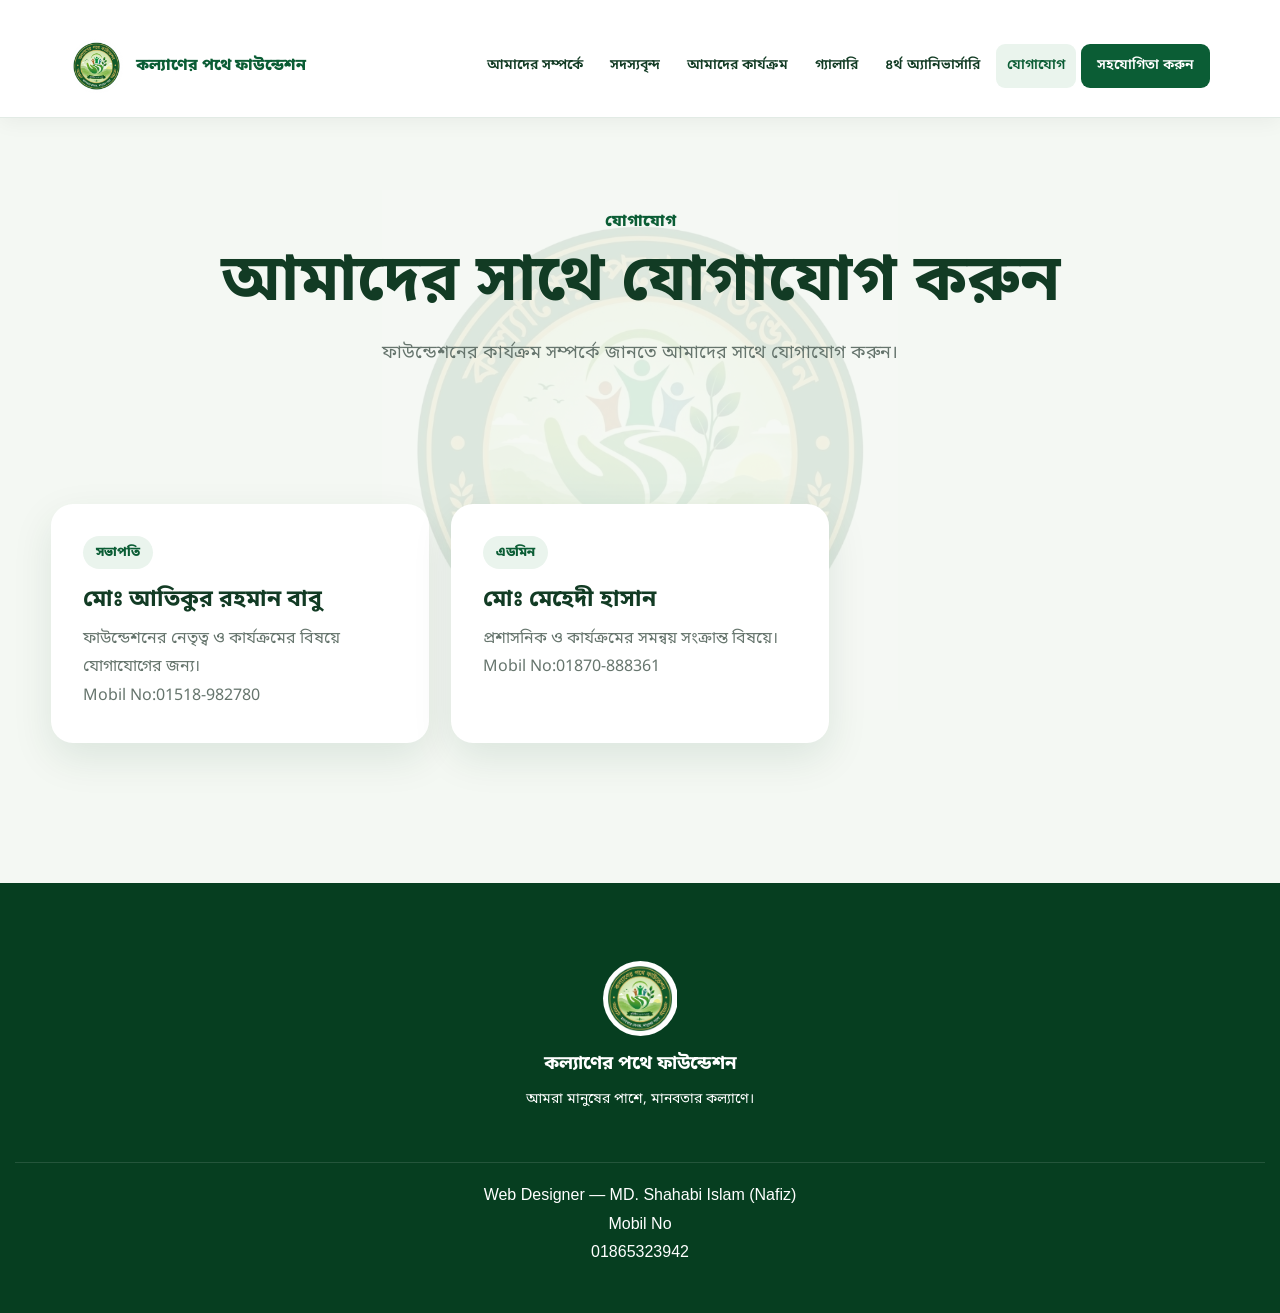
==== contact.html @ 7ed09dd7 "Add files via upload" ====
<!DOCTYPE html>
<html lang="bn">
<head>

    <meta charset="UTF-8">

    <meta name="viewport"
          content="width=device-width, initial-scale=1.0">

    <title>যোগাযোগ</title>

    <link rel="stylesheet"
          href="style.css">

</head>

<body>


<header class="header">

    <div class="container nav-box">

        <a href="index.html"
           class="logo-area">

            <img src="logo(2).jpeg"
                 alt="Logo">

            <span>
                কল্যাণের পথে ফাউন্ডেশন
            </span>

        </a>


        <nav>

            
            </a>

            <a href="about.html">
                আমাদের সম্পর্কে
            </a>
<a href="members.html">সদস্যবৃন্দ</a>
            <a href="activities.html">
                আমাদের কার্যক্রম
            </a>

            <a href="gallery.html">
                গ্যালারি
            </a>

            <a href="anniversary.html">
                ৪র্থ অ্যানিভার্সারি
            </a>

            <a href="contact.html"
               class="active">

                যোগাযোগ

            </a>

            <a href="donate.html"
               class="donate-link">

                সহযোগিতা করুন

            </a>

        </nav>

    </div>

</header>


<main>


<section class="page-banner">

    <span>
        যোগাযোগ
    </span>

    <h1>
        আমাদের সাথে যোগাযোগ করুন
    </h1>

    <p>
        ফাউন্ডেশনের কার্যক্রম সম্পর্কে জানতে
        আমাদের সাথে যোগাযোগ করুন।
    </p>

</section>


<section class="section">

    <div class="container contact-grid">


        <div class="contact-card">

            <span>
                সভাপতি
            </span>

            <h2>
                মোঃ আতিকুর রহমান বাবু
            </h2>

            <p>
                ফাউন্ডেশনের নেতৃত্ব ও কার্যক্রমের
                বিষয়ে যোগাযোগের জন্য। <br>
                Mobil No:01518-982780
            </p>

        </div>


        <div class="contact-card">

            <span>
                এডমিন
            </span>

            <h2>
                মোঃ মেহেদী হাসান
            </h2>

            <p>
                প্রশাসনিক ও কার্যক্রমের
                সমন্বয় সংক্রান্ত বিষয়ে।
                Mobil No:01870-888361
            </p>

      </div>

</section>


</main>


<footer>

    <div class="footer-content">

        <img src="logo(2).jpeg"
             alt="Logo">

        <h3>
            কল্যাণের পথে ফাউন্ডেশন
        </h3>

        <p>
            আমরা মানুষের পাশে,
            মানবতার কল্যাণে।
        </p>

    </div>


    <div class="footer-bottom">

        Web Designer —
        MD. Shahabi Islam (Nafiz)
<center>Mobil No<br>01865323942</center>
    </div>

</footer>
<script src="script.js"></script>

</body>
</html>
---- style.css ----
@import url('https://fonts.googleapis.com/css2?family=Noto+Sans+Bengali:wght@400;500;600;700;800&display=swap');


:root {

    --green: #0b5d35;
    --green-dark: #064927;
    --green-light: #eaf4ed;

    --gold: #d5a928;

    --dark: #123025;
    --text: #31463b;
    --muted: #66756d;

    --white: #ffffff;

    --background: #f6f9f6;

    --shadow:
        0 15px 40px rgba(8,64,38,.10);

}


* {

    margin: 0;
    padding: 0;

    box-sizing: border-box;

}


html {

    scroll-behavior: smooth;

}


body {

    font-family:
        'Noto Sans Bengali',
        Arial,
        sans-serif;

    background: var(--background);

    color: var(--dark);

    line-height: 1.8;

}


/* Background logo */

body::before {

    content: "";

    position: fixed;

    inset: 0;

    background-image:

        linear-gradient(
            rgba(246,249,246,.95),
            rgba(246,249,246,.95)
        ),

        url("images/logo.jpg");

    background-repeat: no-repeat;

    background-position: center;

    background-size: 500px;

    z-index: -1;

    pointer-events: none;

}


img {

    max-width: 100%;

    display: block;

}


a {

    text-decoration: none;

    color: inherit;

}


.container {

    width: 92%;

    max-width: 1180px;

    margin: auto;

}


/* ================= HEADER ================= */

.header {

    position: sticky;

    top: 0;

    z-index: 999;

    background: rgba(255,255,255,.97);

    border-bottom:
        1px solid #e2ebe5;

    box-shadow:
        0 4px 20px rgba(0,0,0,.05);

}


.nav-box {

    min-height: 82px;

    display: flex;

    align-items: center;

    justify-content: space-between;

    gap: 20px;

}


.logo-area {

    display: flex;

    align-items: center;

    gap: 12px;

    color: var(--green);

    font-weight: 800;

    white-space: nowrap;

}


.logo-area img {

    width: 54px;

    height: 54px;

    object-fit: contain;

    border-radius: 50%;

}


/* Navigation */

nav {

    display: flex;

    align-items: center;

    justify-content: flex-end;

    gap: 5px;

    flex-wrap: wrap;

}


nav a {

    font-size: 14px;

    font-weight: 600;

    padding: 9px 11px;

    border-radius: 9px;

    transition: .2s;

}


nav a:hover,

nav a.active {

    color: var(--green);

    background:
        var(--green-light);

}


nav a.donate-link {

    background: var(--green);

    color: white;

    padding-left: 16px;

    padding-right: 16px;

}


nav a.donate-link:hover,

nav a.donate-link.active {

    background: var(--green-dark);

    color: white;

}


/* ================= HOME ================= */

.home-hero {

    min-height: 650px;

    display: flex;

    align-items: center;

}


.hero-content {

    display: grid;

    grid-template-columns: 1fr 1fr;

    gap: 50px;

    align-items: center;

}


.small-title {

    display: inline-block;

    color: var(--green);

    font-weight: 800;

    margin-bottom: 12px;

}


.hero-text h1 {

    font-size:
        clamp(45px,6vw,78px);

    line-height: 1.1;

    margin-bottom: 20px;

}


.hero-text h1 strong {

    color: var(--green);

}


.hero-text p {

    max-width: 650px;

    font-size: 18px;

    color: var(--muted);

}


.buttons {

    display: flex;

    gap: 12px;

    flex-wrap: wrap;

    margin-top: 30px;

}


.btn {

    display: inline-flex;

    align-items: center;

    justify-content: center;

    padding: 13px 23px;

    border-radius: 12px;

    background: var(--green);

    color: white;

    font-weight: 800;

    transition: .2s;

}


.btn:hover {

    background: var(--green-dark);

    transform: translateY(-2px);

}


.btn-white {

    background: white;

    color: var(--green);

    border: 1px solid #bdd0c3;

}


.btn-white:hover {

    background: var(--green-light);

}


.hero-logo {

    display: flex;

    justify-content: center;

    align-items: center;

}


.hero-logo img {

    width: min(430px,80%);

    border-radius: 50%;

    filter:
        drop-shadow(
            0 20px 35px
            rgba(0,0,0,.12)
        );

}


/* ================= SECTION ================= */

.section {

    padding: 80px 0;

}


.section-title {

    text-align: center;

    margin-bottom: 40px;

}


.section-title span {

    color: var(--green);

    font-weight: 800;

}


.section-title h2 {

    font-size:
        clamp(30px,4vw,45px);

    line-height: 1.25;

    margin-top: 5px;

}


/* ================= CARDS ================= */

.card-grid {

    display: grid;

    grid-template-columns:
        repeat(3,1fr);

    gap: 22px;

}


.card {

    background: rgba(255,255,255,.95);

    border: 1px solid #e1eae4;

    border-radius: 22px;

    padding: 32px;

    box-shadow: var(--shadow);

}


.card-icon {

    font-size: 35px;

    margin-bottom: 10px;

}


.card h3 {

    font-size: 22px;

}


.card strong {

    display: block;

    font-size: 22px;

    color: var(--green);

    margin: 5px 0;

}


.card p {

    color: var(--muted);

}


/* ================= LEADER ================= */

.leader-grid {

    display: grid;

    grid-template-columns:
        repeat(3,1fr);

    gap: 22px;

}


.leader-card {

    background: white;

    border-radius: 22px;

    padding: 35px 28px;

    box-shadow: var(--shadow);

    border: 1px solid #e1eae4;

}


.leader-card span {

    display: inline-block;

    background: var(--green-light);

    color: var(--green);

    padding: 5px 13px;

    border-radius: 30px;

    font-size: 13px;

    font-weight: 800;

    margin-bottom: 12px;

}


.leader-card h3 {

    font-size: 22px;

}


/* ================= PAGE BANNER ================= */

.page-banner {

    text-align: center;

    padding: 90px 20px 55px;

}


.page-banner span {

    color: var(--green);

    font-weight: 800;

}


.page-banner h1 {

    font-size:
        clamp(40px,6vw,65px);

    line-height: 1.15;

    margin: 10px 0 15px;

}


.page-banner p {

    max-width: 750px;

    margin: auto;

    color: var(--muted);

    font-size: 18px;

}


/* ================= ABOUT ================= */

.about-grid {

    display: grid;

    grid-template-columns:
        1.2fr .8fr;

    gap: 35px;

    align-items: stretch;

}


.about-text {

    background: white;

    padding: 40px;

    border-radius: 24px;

    box-shadow: var(--shadow);

}


.about-text h2 {

    font-size: 38px;

    line-height: 1.3;

    margin-bottom: 18px;

}


.about-text p {

    color: var(--muted);

    margin-bottom: 15px;

}


.quote-box {

    background:
        linear-gradient(
            135deg,
            #0b5d35,
            #14824b
        );

    color: white;

    border-radius: 24px;

    padding: 40px;

    display: flex;

    flex-direction: column;

    justify-content: center;

    box-shadow: var(--shadow);

}


.quote {

    font-size: 75px;

    color: var(--gold);

    line-height: 1;

}


.quote-box h2 {

    font-size: 30px;

    line-height: 1.4;

}


.info-grid {

    display: grid;

    grid-template-columns:
        repeat(3,1fr);

    gap: 20px;

}


.info-box {

    background: white;

    border-radius: 20px;

    padding: 30px;

    text-align: center;

    box-shadow: var(--shadow);

}


.info-box h3 {

    font-size: 30px;

    color: var(--green);

}


.info-box p {

    color: var(--muted);

}


/* ================= ACTIVITIES ================= */

.activity-grid {

    display: grid;

    grid-template-columns:
        repeat(2,1fr);

    gap: 25px;

}


.activity-card {

    background: white;

    border-radius: 22px;

    overflow: hidden;

    box-shadow: var(--shadow);

    border: 1px solid #e1eae4;

}


.activity-card img {

    width: 100%;

    height: 330px;

    object-fit: cover;

}


.activity-card div {

    padding: 25px;

}


.activity-card span {

    color: var(--green);

    font-weight: 800;

    font-size: 13px;

}


.activity-card h2 {

    font-size: 24px;

    line-height: 1.4;

    margin: 5px 0;

}


.activity-card p {

    color: var(--muted);

}


/* ================= GALLERY ================= */

.gallery-grid {

    display: grid;

    grid-template-columns:
        repeat(3,1fr);

    gap: 20px;

}


.gallery-item {

    background: white;

    border-radius: 18px;

    overflow: hidden;

    box-shadow: var(--shadow);

    cursor: pointer;

}


.gallery-item input {

    display: none;

}


.gallery-item img {

    width: 100%;

    height: 280px;

    object-fit: cover;

    transition: .3s;

}


.gallery-item:hover img {

    transform: scale(1.04);

}


.gallery-item span {

    display: block;

    padding: 12px;

    text-align: center;

    color: var(--muted);

    font-size: 13px;

}


/* CSS ONLY image zoom */

.gallery-item:has(input:checked) {

    position: fixed;

    inset: 0;

    z-index: 10000;

    background:
        rgba(0,0,0,.92);

    display: flex;

    align-items: center;

    justify-content: center;

    padding: 30px;

}


.gallery-item:has(input:checked) img {

    width: auto;

    max-width: 95vw;

    height: auto;

    max-height: 90vh;

    object-fit: contain;

}


.gallery-item:has(input:checked) span {

    position: absolute;

    bottom: 10px;

    color: white;

}


/* ================= ANNIVERSARY ================= */

.anniversary-section {

    padding: 90px 0;

}


.anniversary-content {

    display: grid;

    grid-template-columns:
        350px 1fr;

    align-items: center;

    gap: 60px;

}


.anniversary-logo img {

    width: 100%;

    border-radius: 50%;

    box-shadow: var(--shadow);

}


.anniversary-content h1 {

    font-size:
        clamp(42px,5vw,68px);

    line-height: 1.15;

    margin: 10px 0 20px;

}


.anniversary-content p {

    font-size: 20px;

    color: var(--muted);

}


.timeline {

    display: grid;

    grid-template-columns:
        repeat(3,1fr);

    gap: 22px;

}


.timeline-card {

    background: white;

    border-left: 5px solid var(--green);

    padding: 30px;

    box-shadow: var(--shadow);

}


.timeline-card strong {

    color: var(--green);

    font-size: 20px;

}


.timeline-card h2 {

    margin: 8px 0;

}


.timeline-card p {

    color: var(--muted);

}


/* ================= CONTACT ================= */

.contact-grid {

    display: grid;

    grid-template-columns:
        repeat(3,1fr);

    gap: 22px;

}


.contact-card {

    background: white;

    padding: 32px;

    border-radius: 22px;

    box-shadow: var(--shadow);

}


.contact-card span {

    display: inline-block;

    background: var(--green-light);

    color: var(--green);

    padding: 5px 13px;

    border-radius: 30px;

    font-size: 13px;

    font-weight: 800;

}


.contact-card h2 {

    font-size: 23px;

    line-height: 1.4;

    margin: 15px 0 8px;

}


.contact-card p {

    color: var(--muted);

}


/* ================= DONATE ================= */

.donate-box {

    max-width: 800px;

    margin: auto;

    text-align: center;

    background: white;

    padding: 55px 35px;

    border-radius: 25px;

    box-shadow: var(--shadow);

}


.donate-box h2 {

    font-size: 40px;

    margin-bottom: 12px;

}


.donate-box p {

    color: var(--muted);

    font-size: 18px;

}


.notice {

    margin: 25px 0;

    padding: 20px;

    border: 1px dashed #9ab6a5;

    border-radius: 14px;

    background: #f1f8f3;

    color: var(--green);

    font-weight: 700;

}


/* ================= FOOTER ================= */

footer {

    background: #082f1d;

    color: #dce9e1;

    margin-top: 30px;

}


.footer-content {

    text-align: center;

    padding: 50px 20px;

}


.footer-content img {

    width: 75px;

    height: 75px;

    object-fit: contain;

    border-radius: 50%;

    margin: auto auto 12px;

}


.footer-content h3 {

    color: white;

    margin-bottom: 5px;

}


.footer-bottom {

    text-align: center;

    border-top:
        1px solid
        rgba(255,255,255,.12);

    padding: 18px;

    font-family: Arial, sans-serif;

}


/* ================= MOBILE ================= */

@media(max-width:1000px) {

    .nav-box {

        flex-direction: column;

        padding: 15px 0;

    }


    nav {

        justify-content: center;

    }


    .hero-content {

        grid-template-columns: 1fr;

        text-align: center;

    }


    .hero-text p {

        margin: auto;

    }


    .buttons {

        justify-content: center;

    }


    .hero-logo {

        order: -1;

    }


    .card-grid,

    .leader-grid,

    .info-grid,

    .contact-grid,

    .timeline {

        grid-template-columns:
            1fr 1fr;

    }


    .about-grid,

    .anniversary-content {

        grid-template-columns: 1fr;

    }


    .anniversary-logo {

        max-width: 330px;

        margin: auto;

    }

}


@media(max-width:650px) {

    .logo-area span {

        font-size: 14px;

    }


    nav a {

        font-size: 12px;

        padding: 7px 8px;

    }


    .home-hero {

        padding: 50px 0;

    }


    .hero-text h1 {

        font-size: 45px;

    }


    .section {

        padding: 55px 0;

    }


    .card-grid,

    .leader-grid,

    .info-grid,

    .contact-grid,

    .timeline,

    .activity-grid,

    .gallery-grid {

        grid-template-columns: 1fr;

    }


    .about-text {

        padding: 28px;

    }


    .about-text h2 {

        font-size: 30px;

    }


    .activity-card img {

        height: 250px;

    }


    .page-banner {

        padding-top: 60px;

    }


    .page-banner h1 {

        font-size: 42px;

    }


    .donate-box {

        padding: 35px 20px;

    }


    .donate-box h2 {

        font-size: 30px;

    }

}













/* ================================
   BASIC SETUP
================================ */

* {
    margin: 0;
    padding: 0;
    box-sizing: border-box;
}

html {
    scroll-behavior: smooth;
}

body {
    font-family: "Noto Sans Bengali", "SolaimanLipi", Arial, sans-serif;
    background: #f4f8f3;
    color: #123b24;
    min-height: 100vh;
    overflow-x: hidden;
}


/* ================================
   BACKGROUND LOGO
================================ */

.background-logo {
    position: fixed;

    width: 650px;
    height: 650px;

    left: 50%;
    top: 52%;

    transform: translate(-50%, -50%);

    background-image: url("logo.jpg");
    background-size: contain;
    background-repeat: no-repeat;
    background-position: center;

    opacity: 0.075;

    z-index: -1;

    pointer-events: none;
}


/* ================================
   HEADER
================================ */

.header {
    width: 100%;
    padding: 25px 20px 10px;

    display: flex;
    flex-direction: column;
    align-items: center;
    justify-content: center;

    text-align: center;
}


/* Logo */

.logo-box {
    width: 115px;
    height: 115px;

    border-radius: 50%;

    overflow: hidden;

    background: white;

    border: 4px solid #0b6835;

    box-shadow:
        0 8px 25px rgba(0, 80, 40, 0.18);
}

.logo-box img {
    width: 100%;
    height: 100%;

    object-fit: cover;
}


/* Title */

.title-box h1 {
    margin-top: 14px;

    font-size: 31px;

    color: #075d2d;

    font-weight: 800;
}

.title-box p {
    margin-top: 7px;

    color: #e38b00;

    font-size: 16px;

    font-weight: 600;
}


/* ================================
   CIRCULAR MENU
================================ */

.circle-menu {

    width: min(94vw, 720px);
    height: 285px;

    margin: 18px auto 0;

    position: relative;

    display: flex;
    justify-content: center;
    align-items: center;
}


/* Middle Circle */

.circle-menu::before {

    content: "মানবতা";

    position: absolute;

    left: 50%;
    top: 50%;

    transform: translate(-50%, -50%);

    width: 92px;
    height: 92px;

    border-radius: 50%;

    background: rgba(7, 93, 45, 0.95);

    border: 5px solid #e5a527;

    color: white;

    display: flex;
    align-items: center;
    justify-content: center;

    font-size: 20px;
    font-weight: 800;

    box-shadow: 0 8px 25px rgba(0, 70, 35, 0.25);

    z-index: 1;
}


/* Menu Button */

.menu-item {

    position: absolute;

    width: 115px;
    min-height: 72px;

    padding: 9px 7px;

    border-radius: 22px;

    text-decoration: none;

    text-align: center;

    background: rgba(255, 255, 255, 0.94);

    color: #075d2d;

    border: 2px solid #0b6835;

    box-shadow:
        0 6px 18px rgba(0, 80, 40, 0.15);

    display: flex;
    flex-direction: column;

    align-items: center;
    justify-content: center;

    font-size: 13px;
    font-weight: 700;

    transition: 0.3s ease;
}

.menu-item span {

    display: block;

    font-size: 24px;

    margin-bottom: 3px;

    color: #e4930b;
}


/* Hover */

.menu-item:hover {

    background: #075d2d;

    color: white;

    transform: scale(1.08);
}

.menu-item:hover span {
    color: #ffd36a;
}


/* ================================
   MENU POSITIONS
================================ */

.item-home {
    top: 5px;
    left: 50%;

    transform: translateX(-50%);
}

.item-about {
    top: 62px;
    left: 5%;
}

.item-work {
    bottom: 12px;
    left: 17%;
}

.item-gallery {
    top: 62px;
    right: 5%;
}

.item-contact {
    bottom: 12px;
    right: 17%;
}

.item-donate {
    top: 112px;
    left: 50%;

    transform: translateX(-50%);
}


/* Keep transform on hover */

.item-home:hover,
.item-donate:hover {
    transform: translateX(-50%) scale(1.08);
}


/* ================================
   HOME CONTENT
================================ */

.home-content {

    width: 92%;

    max-width: 1100px;

    margin: 10px auto 60px;

    text-align: center;
}


/* ================================
   WELCOME CARD
================================ */

.welcome-card {

    max-width: 850px;

    margin: 0 auto;

    padding: 40px 25px;

    background: rgba(255, 255, 255, 0.91);

    border-radius: 30px;

    border: 1px solid rgba(7, 93, 45, 0.15);

    box-shadow:
        0 15px 45px rgba(0, 70, 35, 0.12);
}

.small-title {

    display: inline-block;

    padding: 7px 18px;

    border-radius: 50px;

    background: #eaf5ec;

    color: #087139;

    font-size: 14px;

    font-weight: 700;
}

.welcome-card h2 {

    margin-top: 17px;

    font-size: 34px;

    line-height: 1.5;

    color: #075d2d;
}

.welcome-card p {

    max-width: 700px;

    margin: 16px auto;

    font-size: 17px;

    line-height: 1.9;

    color: #52665a;
}


/* Main Button */

.main-button {

    display: inline-block;

    margin-top: 15px;

    padding: 13px 28px;

    border-radius: 50px;

    background: #075d2d;

    color: white;

    text-decoration: none;

    font-weight: 700;

    transition: 0.3s;
}

.main-button:hover {

    background: #e4930b;

    transform: translateY(-3px);
}


/* ================================
   INFORMATION CARDS
================================ */

.info-section {

    display: grid;

    grid-template-columns:
        repeat(3, 1fr);

    gap: 20px;

    margin-top: 30px;
}

.info-card {

    background: rgba(255, 255, 255, 0.93);

    padding: 28px 15px;

    border-radius: 25px;

    border: 1px solid #dcebdd;

    box-shadow:
        0 8px 25px rgba(0, 70, 35, 0.08);

    transition: 0.3s;
}

.info-card:hover {

    transform: translateY(-6px);

    box-shadow:
        0 15px 30px rgba(0, 70, 35, 0.14);
}

.info-icon {

    font-size: 32px;

    margin-bottom: 10px;
}

.info-card h3 {

    color: #075d2d;

    font-size: 18px;
}

.info-card p {

    margin-top: 8px;

    color: #68786d;

    font-size: 15px;
}


/* ================================
   FOUNDATION INFO
================================ */

.foundation-info {

    margin-top: 35px;

    padding: 35px 25px;

    background: rgba(7, 93, 45, 0.94);

    color: white;

    border-radius: 28px;

    box-shadow:
        0 12px 35px rgba(0, 70, 35, 0.15);
}

.foundation-info h2 {

    font-size: 28px;

    margin-bottom: 13px;

    color: #ffd36a;
}

.foundation-info p {

    max-width: 850px;

    margin: auto;

    line-height: 1.9;

    font-size: 16px;
}


/* ================================
   TEAM
================================ */

.team-section {

    margin-top: 40px;
}

.team-section > h2 {

    font-size: 28px;

    color: #075d2d;

    margin-bottom: 20px;
}

.team-container {

    display: grid;

    grid-template-columns:
        repeat(3, 1fr);

    gap: 20px;
}

.team-card {

    padding: 25px 15px;

    background: rgba(255, 255, 255, 0.94);

    border-radius: 22px;

    border-top: 5px solid #0b6835;

    box-shadow:
        0 8px 25px rgba(0, 70, 35, 0.09);
}

.team-card h3 {

    color: #e4930b;

    font-size: 16px;

    margin-bottom: 8px;
}

.team-card p {

    color: #075d2d;

    font-size: 17px;

    font-weight: 700;
}


/* ================================
   FOOTER
================================ */

footer {

    margin-top: 60px;

    padding: 28px 15px;

    text-align: center;

    background: #063e20;

    color: white;
}

footer p {

    font-size: 14px;
}

.designer {

    margin-top: 10px;

    color: #ffd36a;

    font-size: 13px;
}


/* ================================
   MOBILE RESPONSIVE
================================ */

@media (max-width: 700px) {

    .header {
        padding-top: 20px;
    }

    .logo-box {
        width: 95px;
        height: 95px;
    }

    .title-box h1 {
        font-size: 24px;
    }

    .title-box p {
        font-size: 13px;
    }


    /* Circular menu smaller */

    .circle-menu {

        width: 100%;

        height: 300px;

        margin-top: 10px;
    }

    .circle-menu::before {

        width: 75px;
        height: 75px;

        font-size: 16px;

        border-width: 4px;
    }

    .menu-item {

        width: 100px;

        min-height: 65px;

        border-radius: 18px;

        font-size: 11px;
    }

    .menu-item span {
        font-size: 20px;
    }

    .item-about {
        left: 2%;
        top: 70px;
    }

    .item-gallery {
        right: 2%;
        top: 70px;
    }

    .item-work {
        left: 8%;
        bottom: 15px;
    }

    .item-contact {
        right: 8%;
        bottom: 15px;
    }

    .item-home {
        top: 5px;
    }

    .item-donate {
        top: 115px;
    }


    /* Welcome */

    .welcome-card {

        padding: 30px 18px;

        border-radius: 24px;
    }

    .welcome-card h2 {

        font-size: 25px;
    }

    .welcome-card p {

        font-size: 15px;

        line-height: 1.8;
    }


    /* Cards */

    .info-section {

        grid-template-columns: 1fr;

        gap: 15px;
    }

    .team-container {

        grid-template-columns: 1fr;

        gap: 15px;
    }

    .foundation-info {

        padding: 28px 18px;
    }

    .foundation-info h2 {

        font-size: 24px;
    }

}


/* ================================
   SMALL PHONE
================================ */

@media (max-width: 380px) {

    .title-box h1 {
        font-size: 21px;
    }

    .circle-menu {
        height: 285px;
    }

    .menu-item {
        width: 88px;
        min-height: 60px;
        font-size: 10px;
    }

    .menu-item span {
        font-size: 18px;
    }

    .circle-menu::before {
        width: 68px;
        height: 68px;
        font-size: 14px;
    }

    .item-about {
        left: 0;
    }

    .item-gallery {
        right: 0;
    }

    .item-work {
        left: 5%;
    }

    .item-contact {
        right: 5%;
    }

}

/* ================= BACKGROUND LOGO / WATERMARK ================= */

body {
    position: relative;
}

/* পুরো ওয়েবসাইটের পিছনে লোগো */
body::before {
    content: "";

    position: fixed;

    top: 50%;
    left: 50%;

    width: 520px;
    height: 520px;

    transform: translate(-50%, -50%);

    background-image: url("logo(2).jpeg");

    background-repeat: no-repeat;
    background-position: center;
    background-size: contain;

    opacity: 0.10;

    z-index: 0;

    pointer-events: none;
}

/* ওয়েবসাইটের আসল লেখা/কনটেন্ট লোগোর উপরে থাকবে */
.header,
main,
footer {
    position: relative;
    z-index: 1;
}

@media (max-width: 650px) {

    body::before {
        width: 350px;
        height: 350px;
        opacity: 0.06;
    }

}
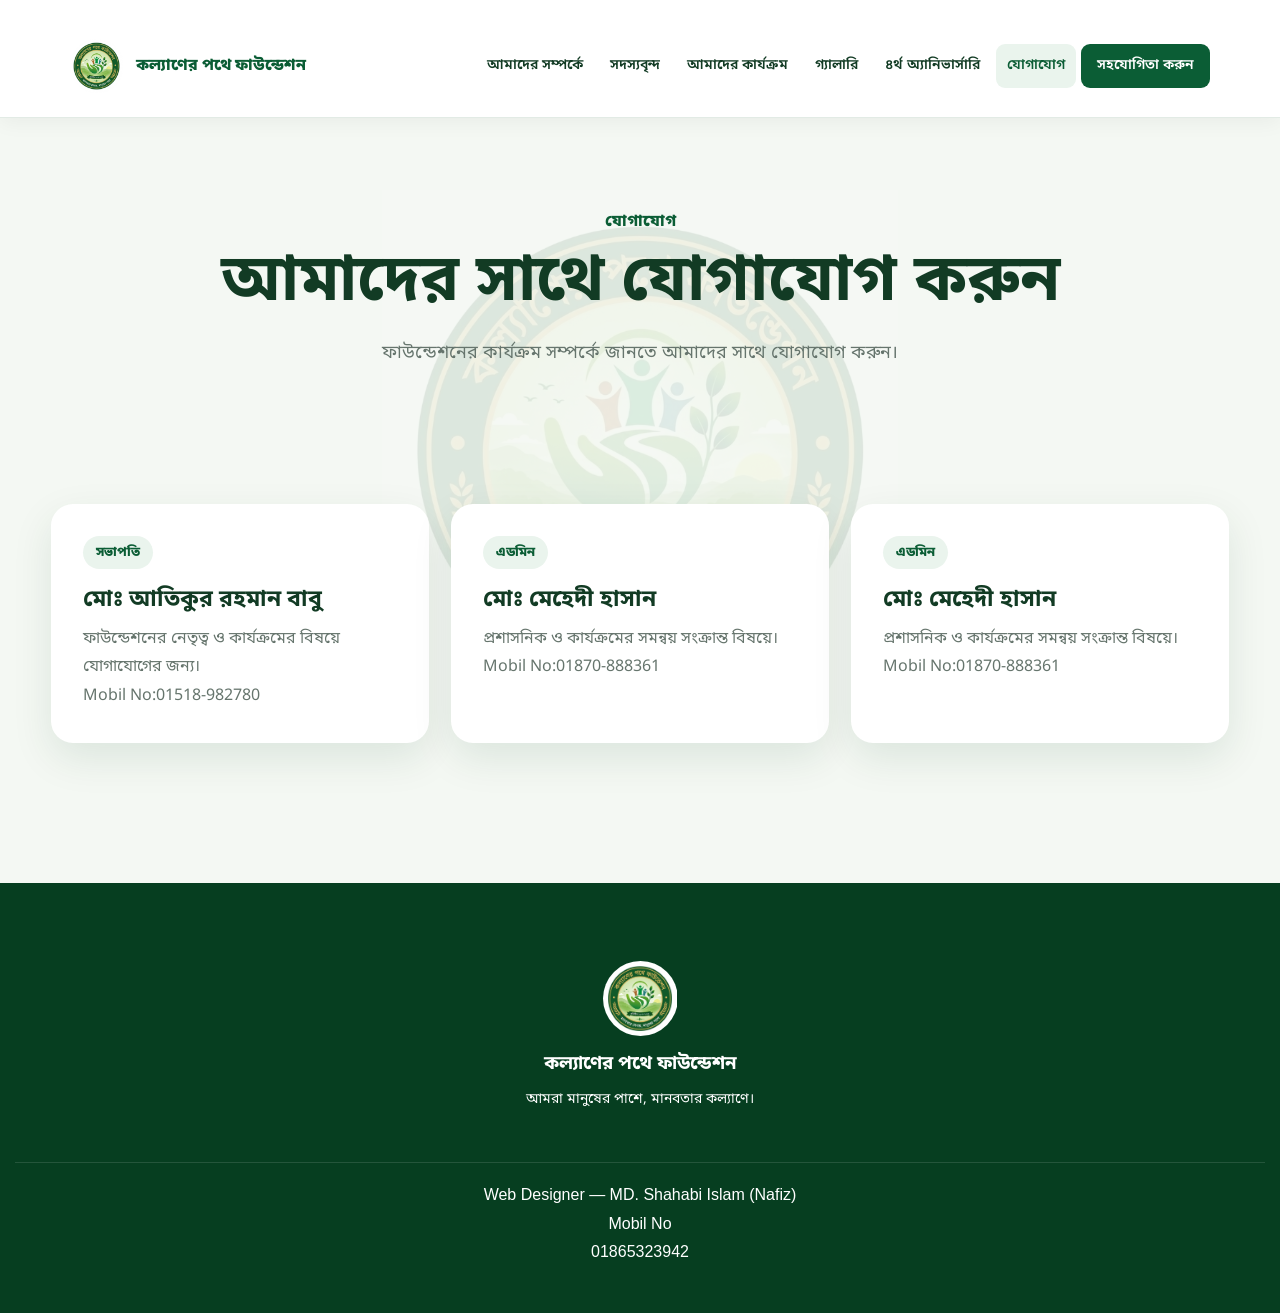
==== commit 6c706a63: "Update contact.html" ====
--- a/contact.html
+++ b/contact.html
@@ -138,6 +138,24 @@
             </p>
 
       </div>
+ <div class="contact-card">
+
+            <span>
+                এডমিন
+            </span>
+
+            <h2>
+                মোঃ মেহেদী হাসান
+            </h2>
+
+            <p>
+                প্রশাসনিক ও কার্যক্রমের
+                সমন্বয় সংক্রান্ত বিষয়ে।
+                Mobil No:01870-888361
+            </p>
+
+      </div>
+
 
 </section>
 
@@ -175,4 +193,4 @@
 <script src="script.js"></script>
 
 </body>
-</html>+</html>
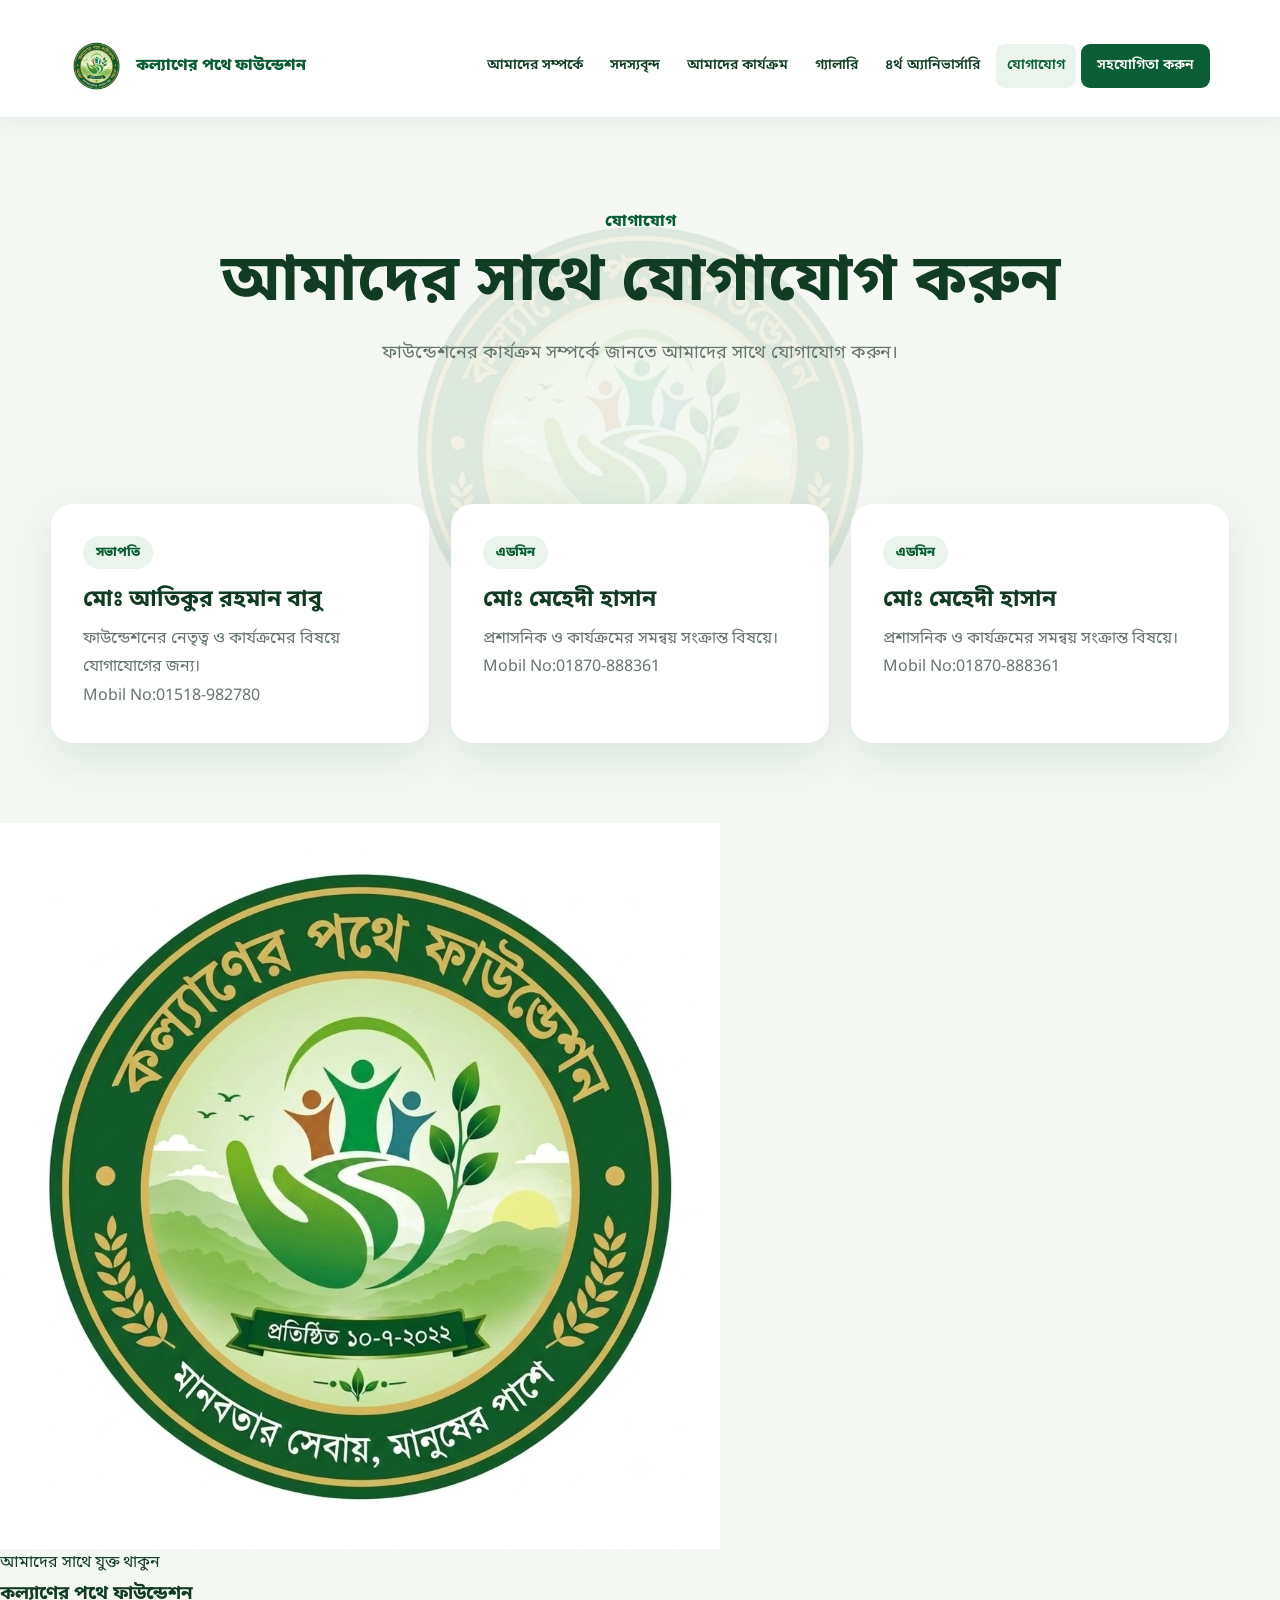
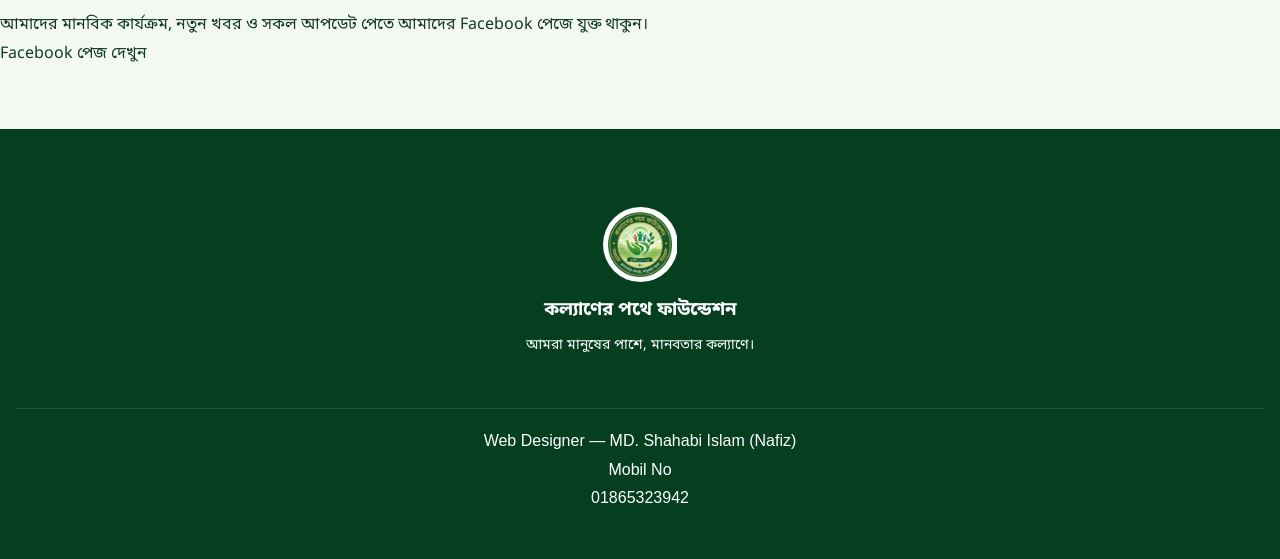
==== commit 25d1a366: "Update contact.html" ====
--- a/contact.html
+++ b/contact.html
@@ -161,7 +161,36 @@
 
 
 </main>
-
+<!-- Kollaner Pothe Foundation - Facebook Page -->
+<div class="kp-fb-card">
+
+    <div class="kp-fb-icon">
+        <img src="logo(2).jpeg" alt="কল্যাণের পথে ফাউন্ডেশন Logo">
+    </div>
+
+    <div class="kp-fb-info">
+        <span class="kp-fb-label">আমাদের সাথে যুক্ত থাকুন</span>
+
+        <h3>কল্যাণের পথে ফাউন্ডেশন</h3>
+
+        <p>
+            আমাদের মানবিক কার্যক্রম, নতুন খবর ও সকল আপডেট
+            পেতে আমাদের Facebook পেজে যুক্ত থাকুন।
+        </p>
+
+        <a
+            href="https://www.facebook.com/share/1FRHSV52ZV/"
+            target="_blank"
+            rel="noopener noreferrer"
+            class="kp-fb-button"
+        >
+            <i class="fab fa-facebook-f"></i>
+            <span>Facebook পেজ দেখুন</span>
+            <i class="fas fa-arrow-right kp-fb-arrow"></i>
+        </a>
+    </div>
+
+</div>
 
 <footer>
 
